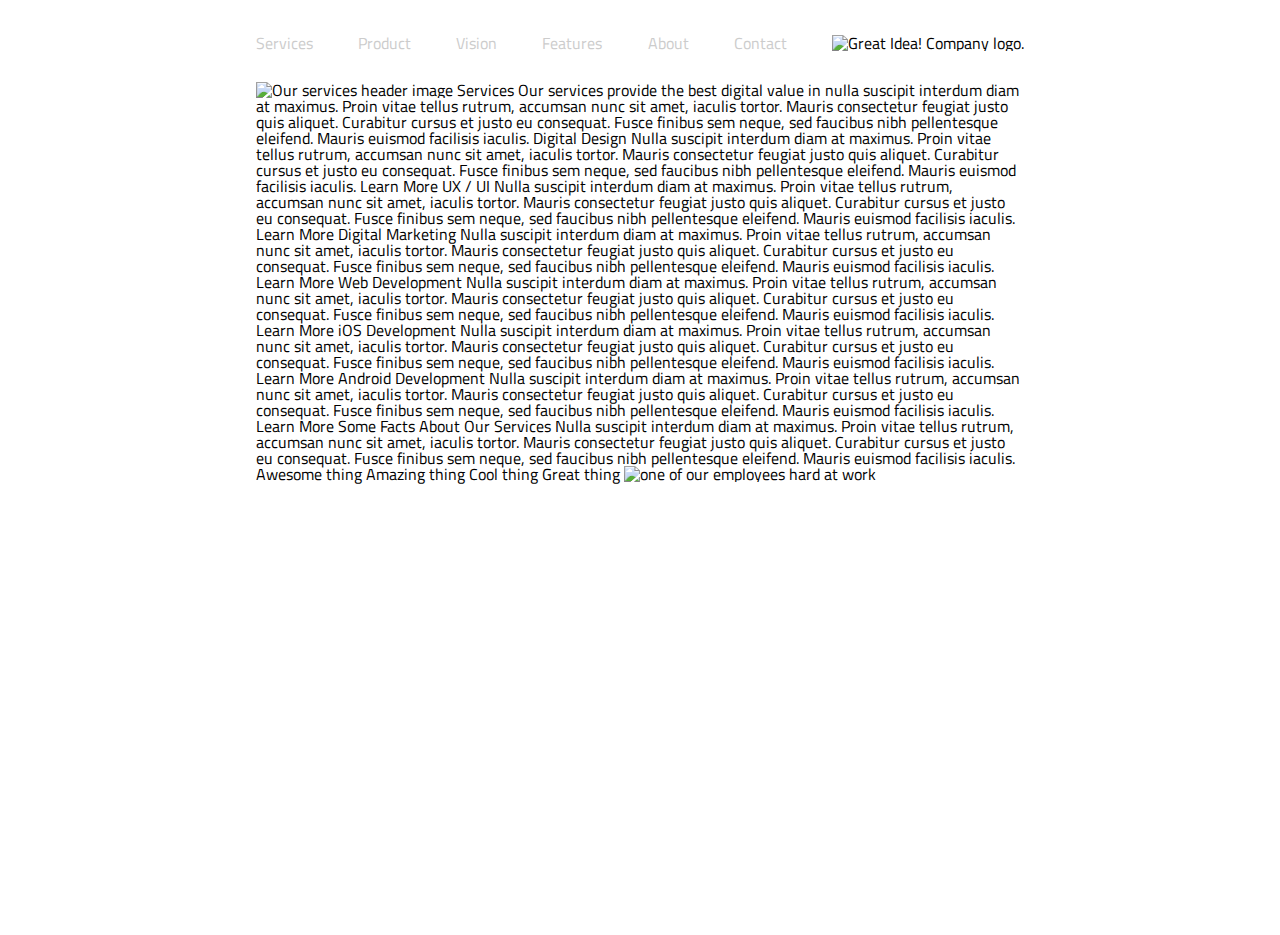
==== great-idea/services.html @ a99de75c "Brought in header/container to services page" ====
<!doctype html>

<html lang="en">
<head>
  <meta charset="utf-8">

  <title>Great Idea!</title>

  <link href="https://fonts.googleapis.com/css?family=Bangers|Titillium+Web" rel="stylesheet">
  <link rel="stylesheet" href="css/index.css">

  <!--[if lt IE 9]>
    <script src="https://cdnjs.cloudflare.com/ajax/libs/html5shiv/3.7.3/html5shiv.js"></script>
  <![endif]-->
</head>

  <body>

    <div class="container">
      <header>
        <nav>
          <a href="#">Services</a>
          <a href="#">Product</a>
          <a href="#">Vision</a>
          <a href="#">Features</a>
          <a href="#">About</a>
          <a href="#">Contact</a>
          <img class="logo" src="img/logo.png" alt="Great Idea! Company logo.">
        </nav>
      </header>

      <img class="services-header-img" src="img/services-header.jpg" alt="Our services header image">

        Services

        Our services provide the best digital value in nulla suscipit interdum diam at maximus. Proin vitae tellus rutrum, accumsan nunc sit amet, iaculis tortor. Mauris consectetur feugiat justo quis aliquet. Curabitur cursus et justo eu consequat. Fusce finibus sem neque, sed faucibus nibh pellentesque eleifend. Mauris euismod facilisis iaculis.


        Digital Design

        Nulla suscipit interdum diam at maximus. Proin vitae tellus rutrum, accumsan nunc sit amet, iaculis tortor. Mauris consectetur feugiat justo quis aliquet. Curabitur cursus et justo eu consequat. Fusce finibus sem neque, sed faucibus nibh pellentesque
        eleifend. Mauris euismod facilisis iaculis.

        Learn More



        UX / UI

        Nulla suscipit interdum diam at maximus. Proin vitae tellus rutrum, accumsan nunc sit amet, iaculis tortor. Mauris consectetur feugiat justo quis aliquet. Curabitur cursus et justo eu consequat. Fusce finibus sem neque, sed faucibus nibh pellentesque
        eleifend. Mauris euismod facilisis iaculis.

        Learn More



        Digital Marketing

        Nulla suscipit interdum diam at maximus. Proin vitae tellus rutrum, accumsan nunc sit amet, iaculis tortor. Mauris consectetur feugiat justo quis aliquet. Curabitur cursus et justo eu consequat. Fusce finibus sem neque, sed faucibus nibh pellentesque
        eleifend. Mauris euismod facilisis iaculis.

        Learn More



        Web Development

        Nulla suscipit interdum diam at maximus. Proin vitae tellus rutrum, accumsan nunc sit amet, iaculis tortor. Mauris consectetur feugiat justo quis aliquet. Curabitur cursus et justo eu consequat. Fusce finibus sem neque, sed faucibus nibh pellentesque
        eleifend. Mauris euismod facilisis iaculis.

        Learn More



        iOS Development

        Nulla suscipit interdum diam at maximus. Proin vitae tellus rutrum, accumsan nunc sit amet, iaculis tortor. Mauris consectetur feugiat justo quis aliquet. Curabitur cursus et justo eu consequat. Fusce finibus sem neque, sed faucibus nibh pellentesque
        eleifend. Mauris euismod facilisis iaculis.

        Learn More



        Android Development

        Nulla suscipit interdum diam at maximus. Proin vitae tellus rutrum, accumsan nunc sit amet, iaculis tortor. Mauris consectetur feugiat justo quis aliquet. Curabitur cursus et justo eu consequat. Fusce finibus sem neque, sed faucibus nibh pellentesque
        eleifend. Mauris euismod facilisis iaculis.

        Learn More


        Some Facts About Our Services

        Nulla suscipit interdum diam at maximus. Proin vitae tellus rutrum, accumsan nunc sit amet, iaculis tortor. Mauris consectetur feugiat justo quis aliquet. Curabitur cursus et justo eu consequat. Fusce finibus sem neque, sed faucibus nibh pellentesque
        eleifend. Mauris euismod facilisis iaculis.


        Awesome thing
        Amazing thing
        Cool thing
        Great thing

        <img class="services-info-img" src="img/services-info.png" alt="one of our employees hard at work">

      
    </div>
    <!-- end .container -->
  </body>
</html>
---- great-idea/css/index.css ----
/* http://meyerweb.com/eric/tools/css/reset/ 
   v2.0 | 20110126
   License: none (public domain)
*/

html, body, div, span, applet, object, iframe,
h1, h2, h3, h4, h5, h6, p, blockquote, pre,
a, abbr, acronym, address, big, cite, code,
del, dfn, em, img, ins, kbd, q, s, samp,
small, strike, strong, sub, sup, tt, var,
b, u, i, center,
dl, dt, dd, ol, ul, li,
fieldset, form, label, legend,
table, caption, tbody, tfoot, thead, tr, th, td,
article, aside, canvas, details, embed, 
figure, figcaption, footer, header, hgroup, 
menu, nav, output, ruby, section, summary,
time, mark, audio, video {
	margin: 0;
	padding: 0;
	border: 0;
	font-size: 100%;
	font: inherit;
	vertical-align: baseline;
}
/* HTML5 display-role reset for older browsers */
article, aside, details, figcaption, figure, 
footer, header, hgroup, menu, nav, section {
	display: block;
}
body {
	line-height: 1;
}
ol, ul {
	list-style: none;
}
blockquote, q {
	quotes: none;
}
blockquote:before, blockquote:after,
q:before, q:after {
	content: '';
	content: none;
}
table {
	border-collapse: collapse;
	border-spacing: 0;
}

/* Set every element's box-sizing to border-box */
* {
    box-sizing: border-box;
}

html, body {
    height: 100%;
    font-family: 'Titillium Web', sans-serif;
}

h1, h2, h3, h4, h5 {
    font-family: 'Bangers', cursive;
    letter-spacing: 1px;
    margin-bottom: 15px;
}

/* Copy and paste your work from yesterday here and start to refactor into flexbox */

p {
	line-height: 1.4;
	margin: 1% 0;
}

/* set page width/margin */
.container {
	width: 60%;
	margin: 0 auto;
}

/* set margins for sections */
header, section, footer {
	margin-bottom: 4%;
}

/* header and nav */
header {
	margin-top: 35px;
}

nav {
	width: 100%;
	display: flex;
	justify-content: space-between;
	align-items: center;
}

nav a {
	text-decoration: none;
	color: #ccc;
}

/* CTA button */

.button {
	text-decoration: none;
	border: 2px solid #404040;
	padding: 0.7% 14%;
	font-size: 18px;
	color: #404040;
}

.button:hover {
	animation-duration: 0.6s;
	animation-fill-mode: forwards;
	animation-name: button-hover;
}

/* rows and columns */

.row {
	display: flex;
	justify-content: space-between;
}

/* give padding to each column */
.row .col {
	padding: 1.5%;
}

/* remove padding from left/right of first/last col in row */
.row .col:first-child {
	padding-left: 0;
}

.row .col:last-child {
	padding-right: 0;
}

/* intro section */
.intro-section {
	margin-top: 6%;
	border-bottom: 2px solid #404040;
}

.intro-section .row {
	align-items: center;
}

.intro-heading {
	text-align: center;
}

.intro-heading h1 {
	position: relative;
	z-index: 1;
	font-size: 80px;
	padding-bottom: 10px;
}

.intro-section > .row {
	padding-bottom: 10%;
}

/* middle image */
.middle-img {
	width: 100%;
}

/* footer */
footer {
	padding-top: 4%;
	border-top: 2px solid #404040;
}

.copyright {
	display: flex;
	justify-content: center;
}

/* animations */
@keyframes button-hover {
	to {
		background-color: #404040;
		color: #fff;
		border-radius: 10px;
		font-style: italic;
		border: 5px dashed #fff;
	}
}
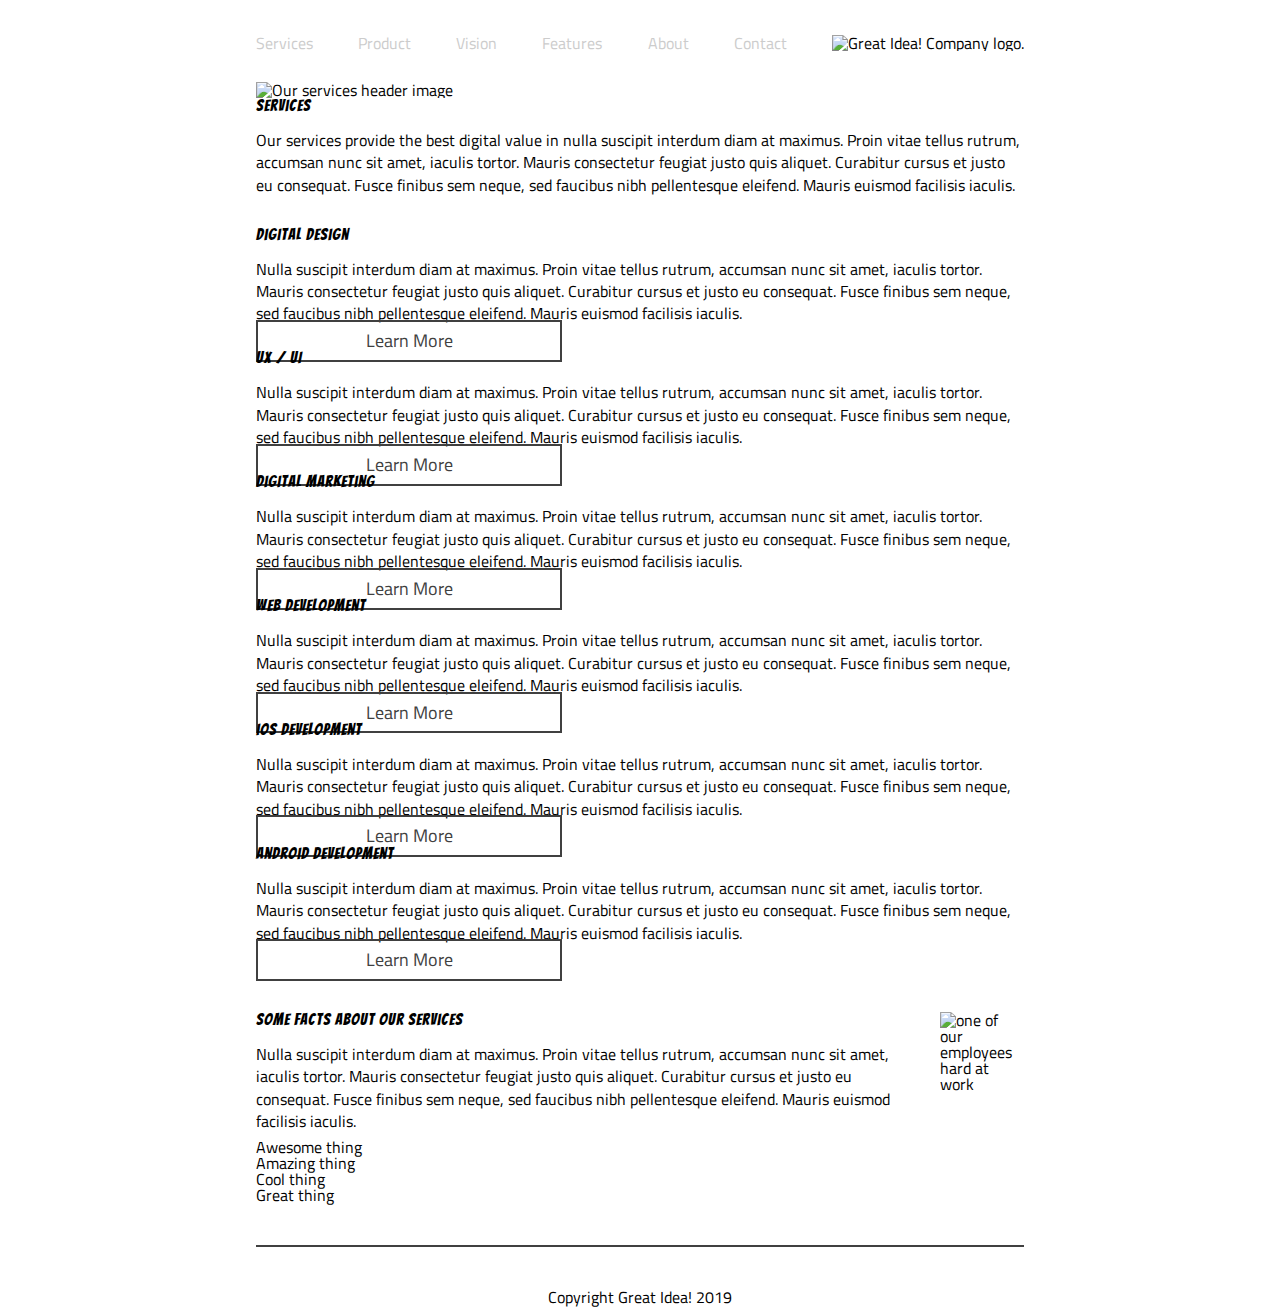
==== commit 98330762: "Semantically marked-up Services page" ====
--- a/great-idea/services.html
+++ b/great-idea/services.html
@@ -1,6 +1,7 @@
 <!doctype html>
 
 <html lang="en">
+
 <head>
   <meta charset="utf-8">
 
@@ -14,96 +15,137 @@
   <![endif]-->
 </head>
 
-  <body>
+<body>
 
-    <div class="container">
-      <header>
-        <nav>
-          <a href="#">Services</a>
-          <a href="#">Product</a>
-          <a href="#">Vision</a>
-          <a href="#">Features</a>
-          <a href="#">About</a>
-          <a href="#">Contact</a>
-          <img class="logo" src="img/logo.png" alt="Great Idea! Company logo.">
-        </nav>
-      </header>
+  <div class="container">
+    <header>
+      <nav>
+        <a href="#">Services</a>
+        <a href="#">Product</a>
+        <a href="#">Vision</a>
+        <a href="#">Features</a>
+        <a href="#">About</a>
+        <a href="#">Contact</a>
+        <img class="logo" src="img/logo.png" alt="Great Idea! Company logo.">
+      </nav>
+    </header>
 
+    <section>
       <img class="services-header-img" src="img/services-header.jpg" alt="Our services header image">
 
-        Services
+      <h4>Services</h4>
 
-        Our services provide the best digital value in nulla suscipit interdum diam at maximus. Proin vitae tellus rutrum, accumsan nunc sit amet, iaculis tortor. Mauris consectetur feugiat justo quis aliquet. Curabitur cursus et justo eu consequat. Fusce finibus sem neque, sed faucibus nibh pellentesque eleifend. Mauris euismod facilisis iaculis.
+      <p>Our services provide the best digital value in nulla suscipit interdum diam at maximus. Proin vitae tellus
+        rutrum, accumsan nunc sit amet, iaculis tortor. Mauris consectetur feugiat justo quis aliquet. Curabitur cursus
+        et justo eu consequat. Fusce finibus sem neque, sed faucibus nibh pellentesque eleifend. Mauris euismod
+        facilisis iaculis.</p>
+    </section>
+
+    <section class="card-items">
+
+      <div class="card">
+        <h4>Digital Design</h4>
+
+        <p>Nulla suscipit interdum diam at maximus. Proin vitae tellus rutrum, accumsan nunc sit amet, iaculis tortor.
+          Mauris consectetur feugiat justo quis aliquet. Curabitur cursus et justo eu consequat. Fusce finibus sem
+          neque, sed faucibus nibh pellentesque
+          eleifend. Mauris euismod facilisis iaculis.</p>
+
+        <a class="button" href="#">Learn More</a>
+      </div>
 
 
-        Digital Design
+      <div class="card">
+        <h4>UX / UI</h4>
 
-        Nulla suscipit interdum diam at maximus. Proin vitae tellus rutrum, accumsan nunc sit amet, iaculis tortor. Mauris consectetur feugiat justo quis aliquet. Curabitur cursus et justo eu consequat. Fusce finibus sem neque, sed faucibus nibh pellentesque
-        eleifend. Mauris euismod facilisis iaculis.
+        <p>Nulla suscipit interdum diam at maximus. Proin vitae tellus rutrum, accumsan nunc sit amet, iaculis tortor.
+          Mauris consectetur feugiat justo quis aliquet. Curabitur cursus et justo eu consequat. Fusce finibus sem
+          neque, sed faucibus nibh pellentesque
+          eleifend. Mauris euismod facilisis iaculis.</p>
 
-        Learn More
+        <a class="button" href="#">Learn More</a>
+      </div>
+
+      <div class="card">
+        <h4>Digital Marketing</h4>
+
+        <p>Nulla suscipit interdum diam at maximus. Proin vitae tellus rutrum, accumsan nunc sit amet, iaculis tortor.
+          Mauris consectetur feugiat justo quis aliquet. Curabitur cursus et justo eu consequat. Fusce finibus sem
+          neque, sed faucibus nibh pellentesque
+          eleifend. Mauris euismod facilisis iaculis.</p>
+
+        <a class="button" href="#">Learn More</a>
+      </div>
+
+      <div class="card">
+        <h4>Web Development</h4>
+
+        <p>Nulla suscipit interdum diam at maximus. Proin vitae tellus rutrum, accumsan nunc sit amet, iaculis tortor.
+          Mauris consectetur feugiat justo quis aliquet. Curabitur cursus et justo eu consequat. Fusce finibus sem
+          neque, sed faucibus nibh pellentesque
+          eleifend. Mauris euismod facilisis iaculis.</p>
+
+        <a class="button" href="#">Learn More</a>
+      </div>
 
 
+      <div class="card">
+        <h4>iOS Development</h4>
 
-        UX / UI
+        <p>Nulla suscipit interdum diam at maximus. Proin vitae tellus rutrum, accumsan nunc sit amet, iaculis tortor.
+          Mauris consectetur feugiat justo quis aliquet. Curabitur cursus et justo eu consequat. Fusce finibus sem
+          neque, sed faucibus nibh pellentesque
+          eleifend. Mauris euismod facilisis iaculis.</p>
 
-        Nulla suscipit interdum diam at maximus. Proin vitae tellus rutrum, accumsan nunc sit amet, iaculis tortor. Mauris consectetur feugiat justo quis aliquet. Curabitur cursus et justo eu consequat. Fusce finibus sem neque, sed faucibus nibh pellentesque
-        eleifend. Mauris euismod facilisis iaculis.
+        <a class="button" href="#">Learn More</a>
+      </div>
 
-        Learn More
+      <div class="card">
+        <h4>Android Development</h4>
 
+        <p>Nulla suscipit interdum diam at maximus. Proin vitae tellus rutrum, accumsan nunc sit amet, iaculis tortor.
+          Mauris consectetur feugiat justo quis aliquet. Curabitur cursus et justo eu consequat. Fusce finibus sem
+          neque, sed faucibus nibh pellentesque
+          eleifend. Mauris euismod facilisis iaculis.</p>
 
+        <a class="button" href="#">Learn More</a>
+      </div>
 
-        Digital Marketing
+    </section>
 
-        Nulla suscipit interdum diam at maximus. Proin vitae tellus rutrum, accumsan nunc sit amet, iaculis tortor. Mauris consectetur feugiat justo quis aliquet. Curabitur cursus et justo eu consequat. Fusce finibus sem neque, sed faucibus nibh pellentesque
-        eleifend. Mauris euismod facilisis iaculis.
+    <section>
 
-        Learn More
+      <div class="row">
+        <div class="col">
+          <h4>Some Facts About Our Services</h4>
 
+          <p>Nulla suscipit interdum diam at maximus. Proin vitae tellus rutrum, accumsan nunc sit amet, iaculis tortor.
+            Mauris consectetur feugiat justo quis aliquet. Curabitur cursus et justo eu consequat. Fusce finibus sem
+            neque, sed faucibus nibh pellentesque
+            eleifend. Mauris euismod facilisis iaculis.</p>
 
+          <ul>
+            <li>Awesome thing</li>
+            <li>Amazing thing</li>
+            <li>Cool thing</li>
+            <li>Great thing</li>
+          </ul>
+        </div>
 
-        Web Development
+        <div class="col">
+          <img class="services-info-img" src="img/services-info.png" alt="one of our employees hard at work">
+        </div>
+      </div>
 
-        Nulla suscipit interdum diam at maximus. Proin vitae tellus rutrum, accumsan nunc sit amet, iaculis tortor. Mauris consectetur feugiat justo quis aliquet. Curabitur cursus et justo eu consequat. Fusce finibus sem neque, sed faucibus nibh pellentesque
-        eleifend. Mauris euismod facilisis iaculis.
+    </section>
 
-        Learn More
+    <footer>
+      <div class="copyright">
+        <p>Copyright Great Idea! 2019</p>
+      </div>
+    </footer>
+  </div>
+  <!-- end .container -->
+</body>
 
-
-
-        iOS Development
-
-        Nulla suscipit interdum diam at maximus. Proin vitae tellus rutrum, accumsan nunc sit amet, iaculis tortor. Mauris consectetur feugiat justo quis aliquet. Curabitur cursus et justo eu consequat. Fusce finibus sem neque, sed faucibus nibh pellentesque
-        eleifend. Mauris euismod facilisis iaculis.
-
-        Learn More
-
-
-
-        Android Development
-
-        Nulla suscipit interdum diam at maximus. Proin vitae tellus rutrum, accumsan nunc sit amet, iaculis tortor. Mauris consectetur feugiat justo quis aliquet. Curabitur cursus et justo eu consequat. Fusce finibus sem neque, sed faucibus nibh pellentesque
-        eleifend. Mauris euismod facilisis iaculis.
-
-        Learn More
-
-
-        Some Facts About Our Services
-
-        Nulla suscipit interdum diam at maximus. Proin vitae tellus rutrum, accumsan nunc sit amet, iaculis tortor. Mauris consectetur feugiat justo quis aliquet. Curabitur cursus et justo eu consequat. Fusce finibus sem neque, sed faucibus nibh pellentesque
-        eleifend. Mauris euismod facilisis iaculis.
-
-
-        Awesome thing
-        Amazing thing
-        Cool thing
-        Great thing
-
-        <img class="services-info-img" src="img/services-info.png" alt="one of our employees hard at work">
-
-      
-    </div>
-    <!-- end .container -->
-  </body>
 </html>--- a/great-idea/css/index.css
+++ b/great-idea/css/index.css
@@ -49,7 +49,8 @@
 
 /* Set every element's box-sizing to border-box */
 * {
-    box-sizing: border-box;
+	box-sizing: border-box;
+	max-width: 100%;
 }
 
 html, body {
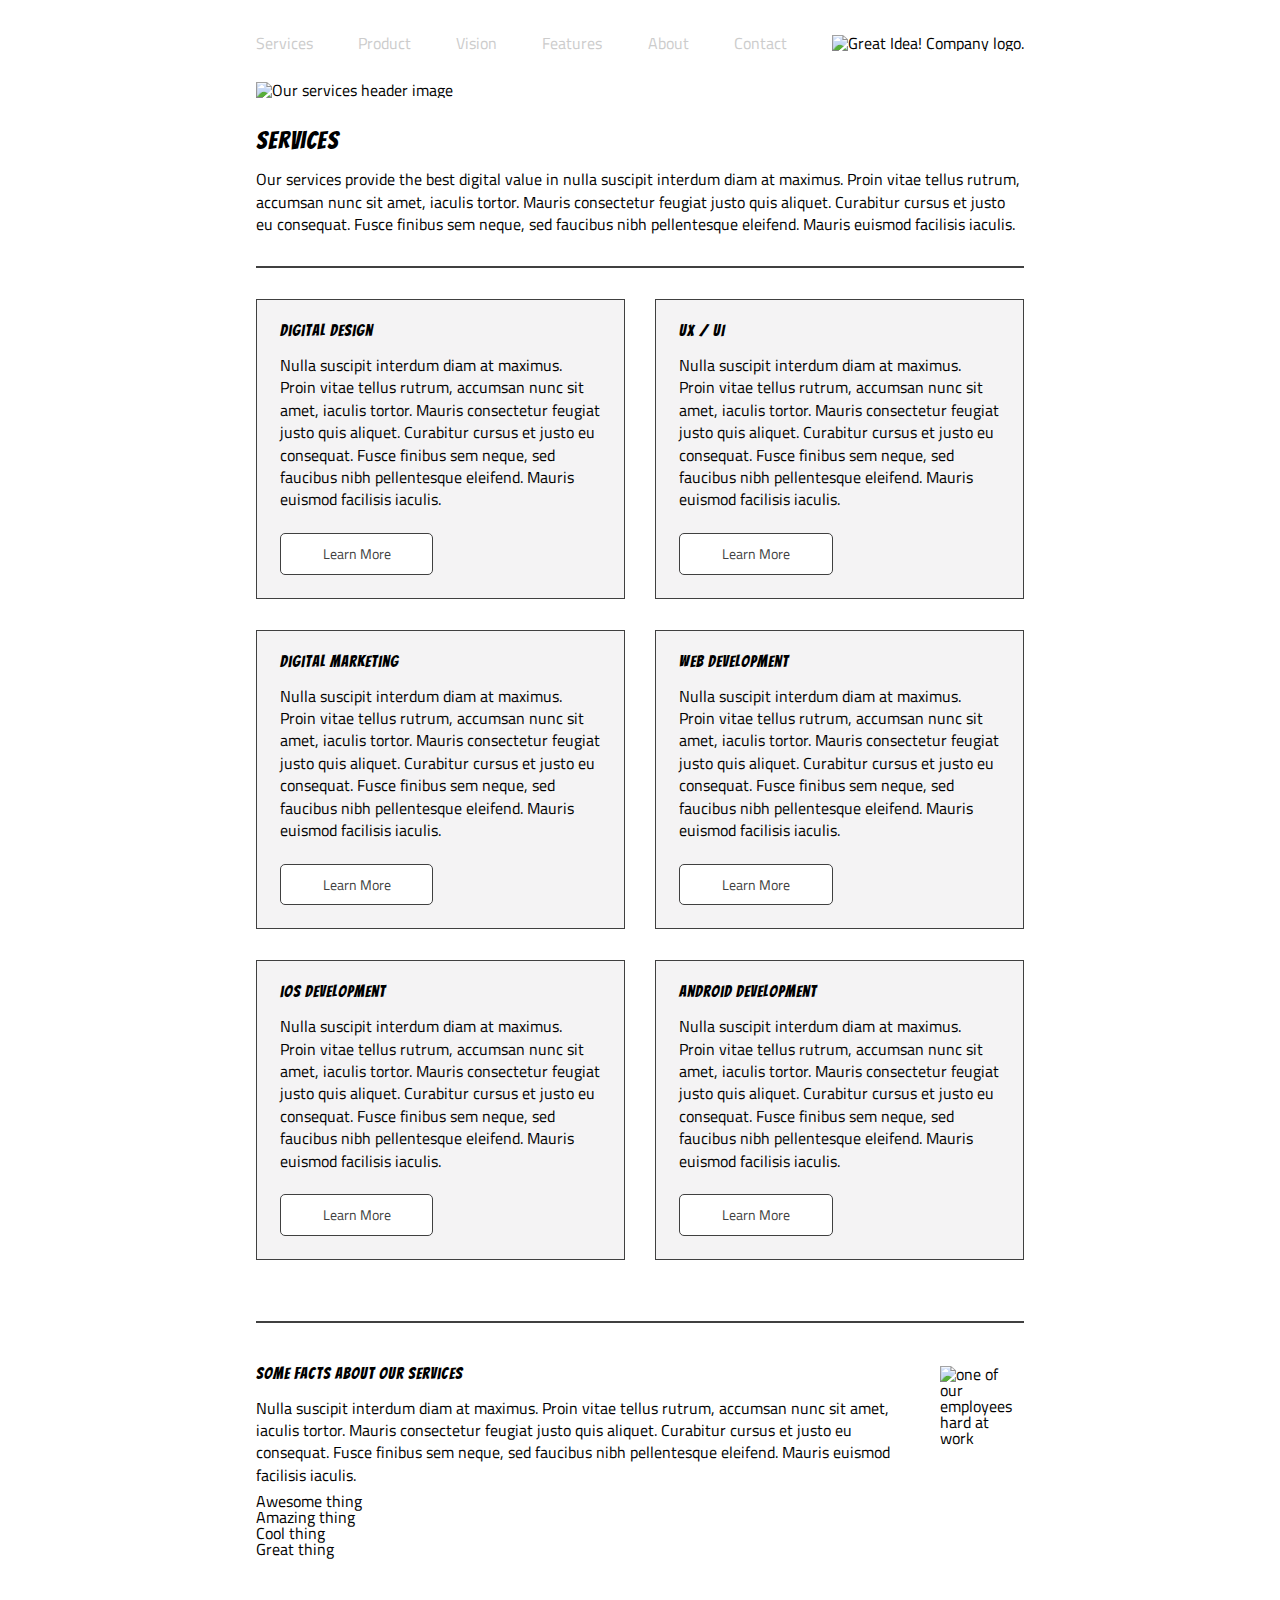
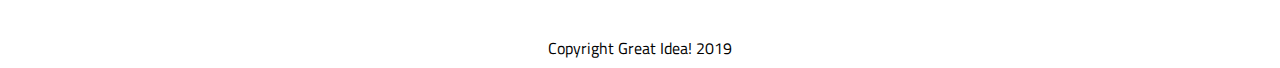
==== commit 478f85cf: "Refactored bottom/top borders with helper class" ====
--- a/great-idea/services.html
+++ b/great-idea/services.html
@@ -31,9 +31,12 @@
     </header>
 
     <section>
-      <img class="services-header-img" src="img/services-header.jpg" alt="Our services header image">
+        <img class="services-header-img" src="img/services-header.jpg" alt="Our services header image">
+    </section>
+    
+    <section>
 
-      <h4>Services</h4>
+      <h3>Services</h3>
 
       <p>Our services provide the best digital value in nulla suscipit interdum diam at maximus. Proin vitae tellus
         rutrum, accumsan nunc sit amet, iaculis tortor. Mauris consectetur feugiat justo quis aliquet. Curabitur cursus
@@ -41,77 +44,81 @@
         facilisis iaculis.</p>
     </section>
 
-    <section class="card-items">
+      <div class="main-content">
 
-      <div class="card">
-        <h4>Digital Design</h4>
+      <section class="card-items">
 
-        <p>Nulla suscipit interdum diam at maximus. Proin vitae tellus rutrum, accumsan nunc sit amet, iaculis tortor.
-          Mauris consectetur feugiat justo quis aliquet. Curabitur cursus et justo eu consequat. Fusce finibus sem
-          neque, sed faucibus nibh pellentesque
-          eleifend. Mauris euismod facilisis iaculis.</p>
+        <div class="card">
+          <h4>Digital Design</h4>
 
-        <a class="button" href="#">Learn More</a>
-      </div>
+          <p>Nulla suscipit interdum diam at maximus. Proin vitae tellus rutrum, accumsan nunc sit amet, iaculis tortor.
+            Mauris consectetur feugiat justo quis aliquet. Curabitur cursus et justo eu consequat. Fusce finibus sem
+            neque, sed faucibus nibh pellentesque
+            eleifend. Mauris euismod facilisis iaculis.</p>
+
+          <a class="button" href="#">Learn More</a>
+        </div>
 
 
-      <div class="card">
-        <h4>UX / UI</h4>
+        <div class="card">
+          <h4>UX / UI</h4>
 
-        <p>Nulla suscipit interdum diam at maximus. Proin vitae tellus rutrum, accumsan nunc sit amet, iaculis tortor.
-          Mauris consectetur feugiat justo quis aliquet. Curabitur cursus et justo eu consequat. Fusce finibus sem
-          neque, sed faucibus nibh pellentesque
-          eleifend. Mauris euismod facilisis iaculis.</p>
+          <p>Nulla suscipit interdum diam at maximus. Proin vitae tellus rutrum, accumsan nunc sit amet, iaculis tortor.
+            Mauris consectetur feugiat justo quis aliquet. Curabitur cursus et justo eu consequat. Fusce finibus sem
+            neque, sed faucibus nibh pellentesque
+            eleifend. Mauris euismod facilisis iaculis.</p>
 
-        <a class="button" href="#">Learn More</a>
-      </div>
+          <a class="button" href="#">Learn More</a>
+        </div>
 
-      <div class="card">
-        <h4>Digital Marketing</h4>
+        <div class="card">
+          <h4>Digital Marketing</h4>
 
-        <p>Nulla suscipit interdum diam at maximus. Proin vitae tellus rutrum, accumsan nunc sit amet, iaculis tortor.
-          Mauris consectetur feugiat justo quis aliquet. Curabitur cursus et justo eu consequat. Fusce finibus sem
-          neque, sed faucibus nibh pellentesque
-          eleifend. Mauris euismod facilisis iaculis.</p>
+          <p>Nulla suscipit interdum diam at maximus. Proin vitae tellus rutrum, accumsan nunc sit amet, iaculis tortor.
+            Mauris consectetur feugiat justo quis aliquet. Curabitur cursus et justo eu consequat. Fusce finibus sem
+            neque, sed faucibus nibh pellentesque
+            eleifend. Mauris euismod facilisis iaculis.</p>
 
-        <a class="button" href="#">Learn More</a>
-      </div>
+          <a class="button" href="#">Learn More</a>
+        </div>
 
-      <div class="card">
-        <h4>Web Development</h4>
+        <div class="card">
+          <h4>Web Development</h4>
 
-        <p>Nulla suscipit interdum diam at maximus. Proin vitae tellus rutrum, accumsan nunc sit amet, iaculis tortor.
-          Mauris consectetur feugiat justo quis aliquet. Curabitur cursus et justo eu consequat. Fusce finibus sem
-          neque, sed faucibus nibh pellentesque
-          eleifend. Mauris euismod facilisis iaculis.</p>
+          <p>Nulla suscipit interdum diam at maximus. Proin vitae tellus rutrum, accumsan nunc sit amet, iaculis tortor.
+            Mauris consectetur feugiat justo quis aliquet. Curabitur cursus et justo eu consequat. Fusce finibus sem
+            neque, sed faucibus nibh pellentesque
+            eleifend. Mauris euismod facilisis iaculis.</p>
 
-        <a class="button" href="#">Learn More</a>
-      </div>
+          <a class="button" href="#">Learn More</a>
+        </div>
 
 
-      <div class="card">
-        <h4>iOS Development</h4>
+        <div class="card">
+          <h4>iOS Development</h4>
 
-        <p>Nulla suscipit interdum diam at maximus. Proin vitae tellus rutrum, accumsan nunc sit amet, iaculis tortor.
-          Mauris consectetur feugiat justo quis aliquet. Curabitur cursus et justo eu consequat. Fusce finibus sem
-          neque, sed faucibus nibh pellentesque
-          eleifend. Mauris euismod facilisis iaculis.</p>
+          <p>Nulla suscipit interdum diam at maximus. Proin vitae tellus rutrum, accumsan nunc sit amet, iaculis tortor.
+            Mauris consectetur feugiat justo quis aliquet. Curabitur cursus et justo eu consequat. Fusce finibus sem
+            neque, sed faucibus nibh pellentesque
+            eleifend. Mauris euismod facilisis iaculis.</p>
 
-        <a class="button" href="#">Learn More</a>
-      </div>
+          <a class="button" href="#">Learn More</a>
+        </div>
 
-      <div class="card">
-        <h4>Android Development</h4>
+        <div class="card">
+          <h4>Android Development</h4>
 
-        <p>Nulla suscipit interdum diam at maximus. Proin vitae tellus rutrum, accumsan nunc sit amet, iaculis tortor.
-          Mauris consectetur feugiat justo quis aliquet. Curabitur cursus et justo eu consequat. Fusce finibus sem
-          neque, sed faucibus nibh pellentesque
-          eleifend. Mauris euismod facilisis iaculis.</p>
+          <p>Nulla suscipit interdum diam at maximus. Proin vitae tellus rutrum, accumsan nunc sit amet, iaculis tortor.
+            Mauris consectetur feugiat justo quis aliquet. Curabitur cursus et justo eu consequat. Fusce finibus sem
+            neque, sed faucibus nibh pellentesque
+            eleifend. Mauris euismod facilisis iaculis.</p>
 
-        <a class="button" href="#">Learn More</a>
-      </div>
+          <a class="button" href="#">Learn More</a>
+        </div>
 
-    </section>
+      </section>
+
+    </div>
 
     <section>
 
--- a/great-idea/css/index.css
+++ b/great-idea/css/index.css
@@ -64,6 +64,10 @@
     margin-bottom: 15px;
 }
 
+h3 {
+	font-size: 25px;
+}
+
 /* Copy and paste your work from yesterday here and start to refactor into flexbox */
 
 p {
@@ -139,7 +143,6 @@
 /* intro section */
 .intro-section {
 	margin-top: 6%;
-	border-bottom: 2px solid #404040;
 }
 
 .intro-section .row {
@@ -169,12 +172,50 @@
 /* footer */
 footer {
 	padding-top: 4%;
+}
+
+.copyright {
+	display: flex;
+	justify-content: center;
+}
+
+/* helper classes */
+
+.main-content {
+	border-bottom: 2px solid #404040;
+	margin-bottom: 4%;
 	border-top: 2px solid #404040;
-}
-
-.copyright {
-	display: flex;
-	justify-content: center;
+	padding-top: 4%;
+}
+
+/* Services page-specific styles */
+
+/* card list section */
+.card-items {
+	display: flex;
+	flex-wrap: wrap;
+	justify-content: space-between;
+	align-content: space-between;
+}
+
+/* each card */
+.card-items .card {
+	width: 48%;
+	border: 1px solid #404040;
+	padding: 3%;
+	margin-bottom: 4%;
+	background-color: #f4f3f4;
+}
+
+/* button for each card */
+.card .button {
+	background-color: #fff;
+	border: 1px solid #404040;
+	border-radius: 5px;
+	margin-top: 6%;
+	display: inline-block;
+	padding: 4% 13%;
+	font-size: 14px;
 }
 
 /* animations */
@@ -186,4 +227,4 @@
 		font-style: italic;
 		border: 5px dashed #fff;
 	}
-}
+}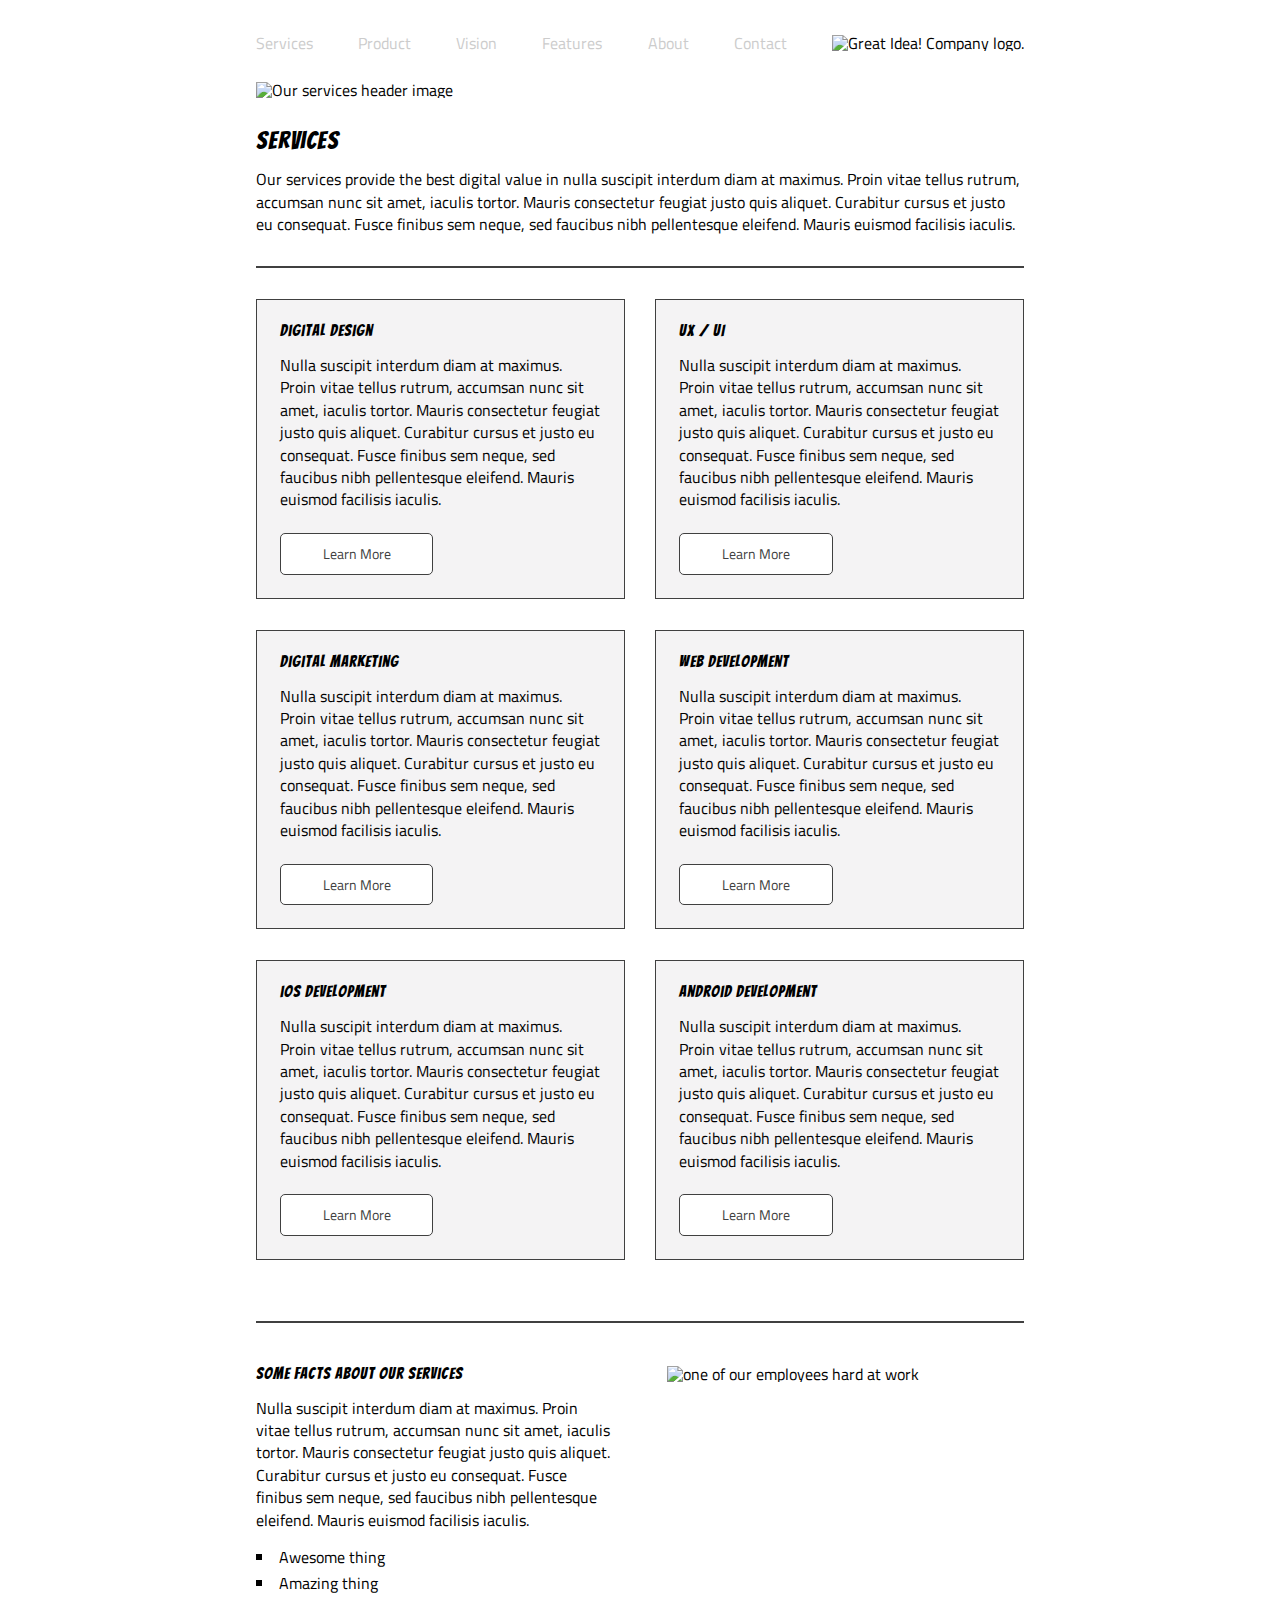
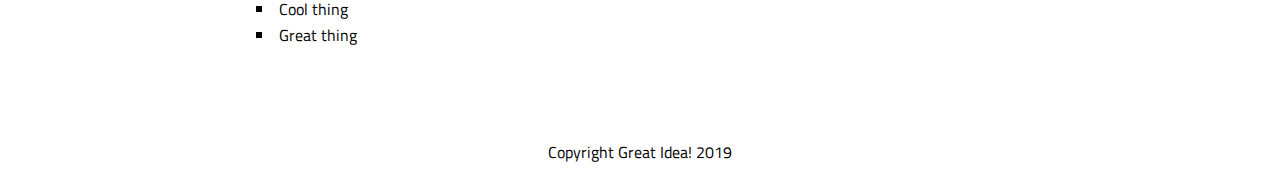
==== commit dee0c1a7: "Finished service facts" ====
--- a/great-idea/services.html
+++ b/great-idea/services.html
@@ -122,7 +122,7 @@
 
     <section>
 
-      <div class="row">
+      <div class="services-facts row">
         <div class="col">
           <h4>Some Facts About Our Services</h4>
 
--- a/great-idea/css/index.css
+++ b/great-idea/css/index.css
@@ -75,6 +75,16 @@
 	margin: 1% 0;
 }
 
+ul {
+	list-style-type: square;
+	list-style-position: inside;
+	margin: 3.5% 0;
+}
+
+ul, li {
+	line-height: 26px;
+}
+
 /* set page width/margin */
 .container {
 	width: 60%;
@@ -217,6 +227,13 @@
 	padding: 4% 13%;
 	font-size: 14px;
 }
+
+/* services facts (bottom section) */
+.services-facts .col {
+	width: 48%;
+}
+
+
 
 /* animations */
 @keyframes button-hover {
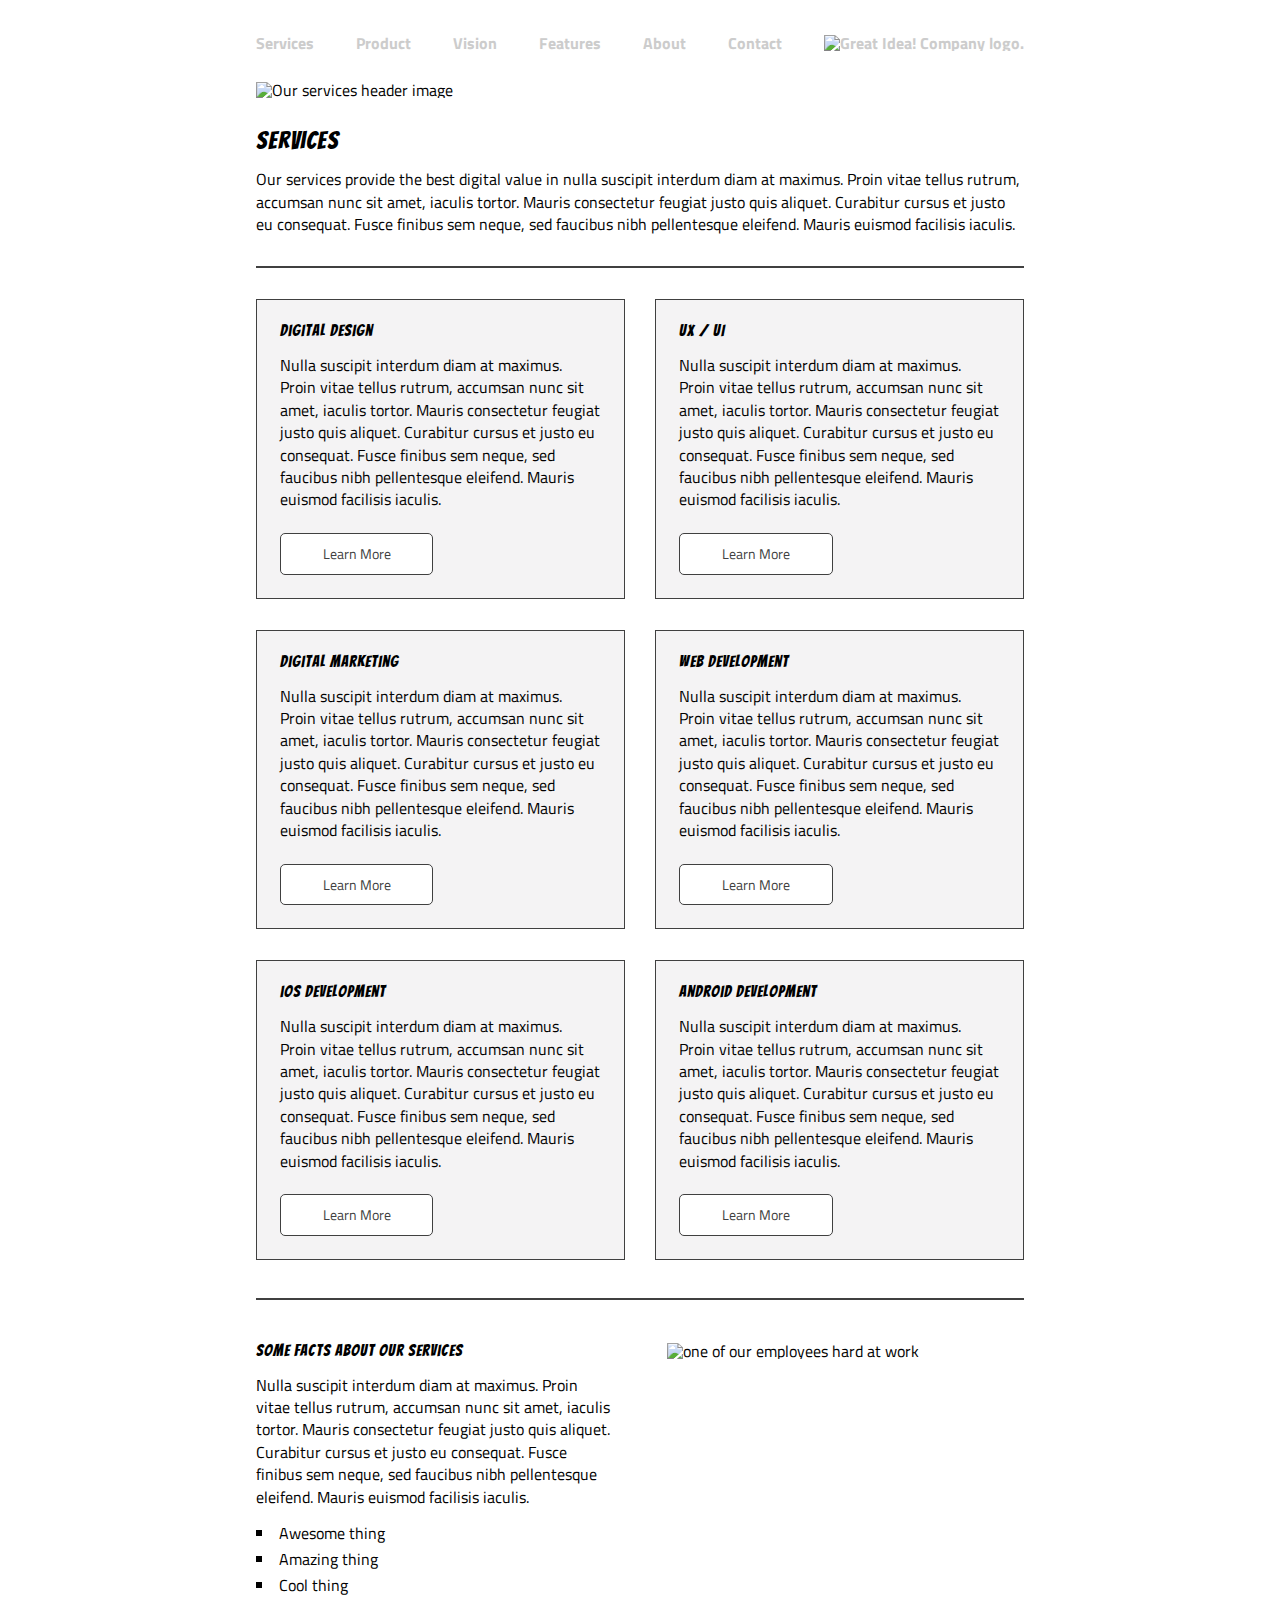
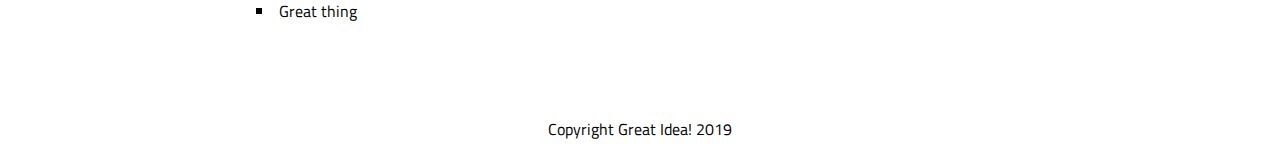
==== commit f8d52581: "MVP" ====
--- a/great-idea/services.html
+++ b/great-idea/services.html
@@ -5,7 +5,7 @@
 <head>
   <meta charset="utf-8">
 
-  <title>Great Idea!</title>
+  <title>Great Idea! - Services</title>
 
   <link href="https://fonts.googleapis.com/css?family=Bangers|Titillium+Web" rel="stylesheet">
   <link rel="stylesheet" href="css/index.css">
@@ -20,13 +20,15 @@
   <div class="container">
     <header>
       <nav>
-        <a href="#">Services</a>
+        <a href="services.html">Services</a>
         <a href="#">Product</a>
         <a href="#">Vision</a>
         <a href="#">Features</a>
         <a href="#">About</a>
         <a href="#">Contact</a>
-        <img class="logo" src="img/logo.png" alt="Great Idea! Company logo.">
+        <a href="index.html">
+          <img class="logo" src="img/logo.png" alt="Great Idea! Company logo.">
+        </a>
       </nav>
     </header>
 
--- a/great-idea/css/index.css
+++ b/great-idea/css/index.css
@@ -111,6 +111,7 @@
 nav a {
 	text-decoration: none;
 	color: #ccc;
+	font-weight: bold;
 }
 
 /* CTA button */
@@ -161,6 +162,7 @@
 
 .intro-heading {
 	text-align: center;
+	margin-left: 4%;
 }
 
 .intro-heading h1 {
@@ -171,22 +173,18 @@
 }
 
 .intro-section > .row {
-	padding-bottom: 10%;
-}
-
-/* middle image */
-.middle-img {
+	padding-bottom: 8%;
+}
+
+/* full-width images */
+section>img {
 	width: 100%;
 }
 
-/* footer */
-footer {
-	padding-top: 4%;
-}
-
 .copyright {
 	display: flex;
 	justify-content: center;
+	margin-top: 8%;
 }
 
 /* helper classes */
@@ -198,7 +196,7 @@
 	padding-top: 4%;
 }
 
-/* Services page-specific styles */
+/* *** Services page-specific styles *** */
 
 /* card list section */
 .card-items {
@@ -206,6 +204,7 @@
 	flex-wrap: wrap;
 	justify-content: space-between;
 	align-content: space-between;
+	margin-bottom: 1%;
 }
 
 /* each card */
@@ -232,7 +231,6 @@
 .services-facts .col {
 	width: 48%;
 }
-
 
 
 /* animations */
